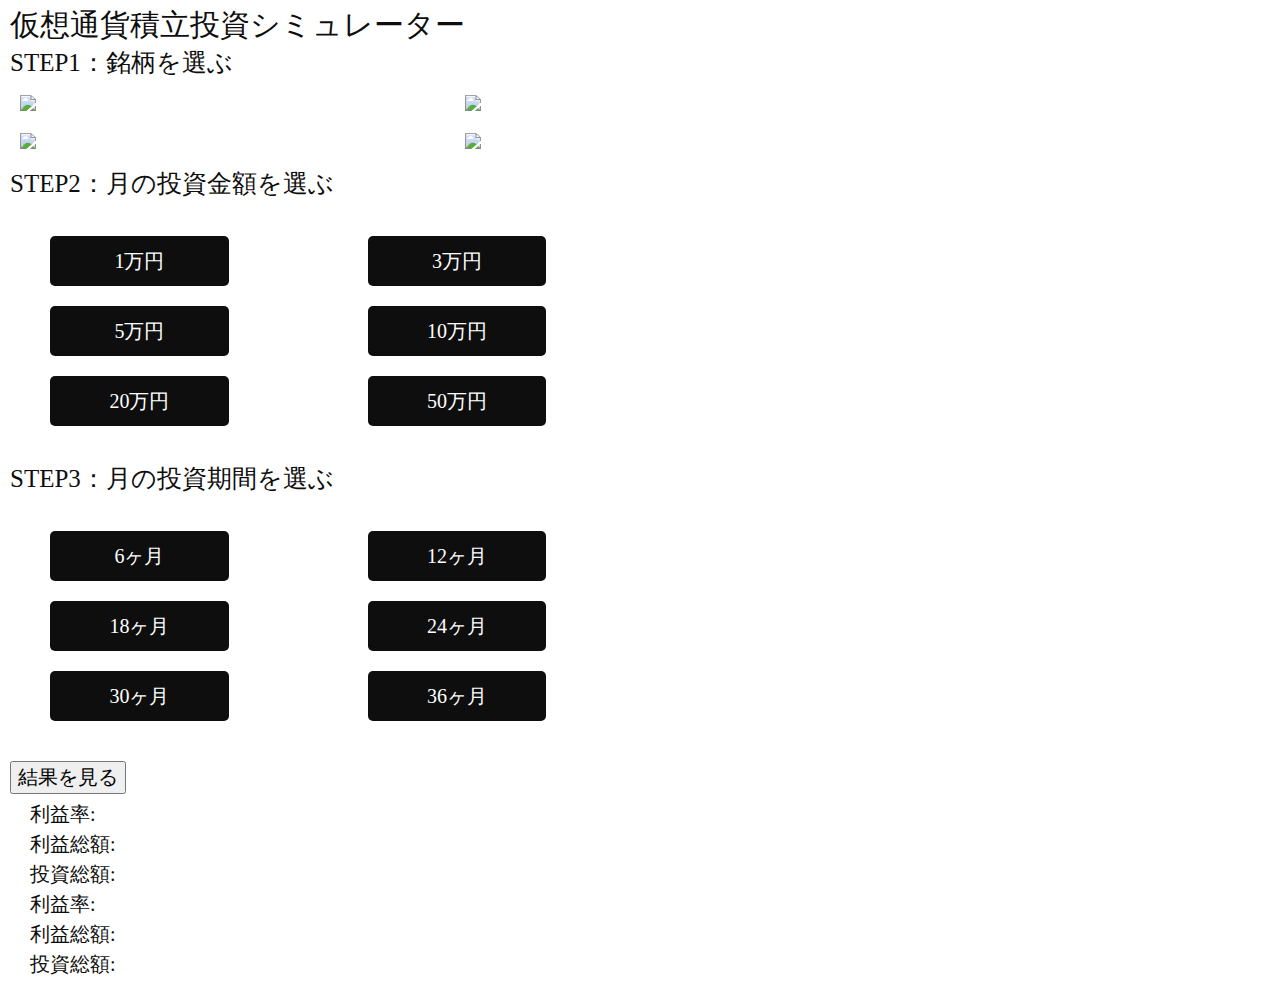
==== index.html @ 1e40255e "adjustify calculation" ====
<!DOCTYPE html>
<html lang="ja">
<head>
  <meta charset="utf-8">
  <meta name="viewport" content="width=device-width, user-scalable=1">
  <title>積立投資シミュレーター</title>
  <link rel="stylesheet" type="text/css" href="index.css">
</head>
<body>
  <div class="wrapper">
    <h1>仮想通貨積立投資シミュレーター</h1>
    <h2>STEP1：銘柄を選ぶ</h2>
    <div class="content crypts">
      <div class="crypto-select" id="btc" onclick="setCrypto(id)"><img src="https://kusacurrency.com/wp-content/uploads/2019/05/BTCcard.png" /></div>
      <div class="crypto-select" id="eth" onclick="setCrypto(id)"><img src="https://kusacurrency.com/wp-content/uploads/2019/05/ETHcard.png" /></div>
      <div class="crypto-select" id="xrp" onclick="setCrypto(id)"><img src="https://kusacurrency.com/wp-content/uploads/2019/05/XRPcard.png" /></div>
      <div class="crypto-select" id="ltc" onclick="setCrypto(id)"><img src="https://kusacurrency.com/wp-content/uploads/2019/05/LTCcard.png" /></div>
    </div>
    <h2>STEP2：月の投資金額を選ぶ</h2>
    <div class="content assets">
      <div class="asset-select" onclick="setYen(10000)"><p>1万円</p></div>
      <div class="asset-select" onclick="setYen(30000)"><p>3万円</p></div>
      <div class="asset-select" onclick="setYen(50000)"><p>5万円</p></div>
      <div class="asset-select" onclick="setYen(100000)"><p>10万円</p></div>
      <div class="asset-select" onclick="setYen(200000)"><p>20万円</p></div>
      <div class="asset-select" onclick="setYen(500000)"><p>50万円</p></div>
    </div>
    <h2>STEP3：月の投資期間を選ぶ</h2>
    <div class="content terms">
      <div class="term-select" onclick="setTerm(6)"><p>6ヶ月</p></div>
      <div class="term-select" onclick="setTerm(12)"><p>12ヶ月</p></div>
      <div class="term-select" onclick="setTerm(18)"><p>18ヶ月</p></div>
      <div class="term-select" onclick="setTerm(24)"><p>24ヶ月</p></div>
      <div class="term-select" onclick="setTerm(30)"><p>30ヶ月</p></div>
      <div class="term-select" onclick="setTerm(36)"><p>36ヶ月</p></div>
    </div>
    <button class="result-button" id="button">結果を見る</button>
    <div class="results">
      <div class="result" id="term"></div>
      <div class="result" id="percentNow">利益率:</div>
      <div class="result" id="profitNow">利益総額:</div>
      <div class="result" id="investmentSumNow">投資総額:</div>
      <div class="result" id="beggining-month"></div>
      <div class="result" id="percent">利益率:</div>
      <div class="result" id="profit">利益総額:</div>
      <div class="result" id="investmentSum">投資総額:</div>
    </div>
</body>

<script type="text/javascript">
//window.load()を最後に忘れずに

//本日の日付
const now = new Date();
const year = now.getFullYear();
const month = now.getMonth() + 1;//getMonthは0~11のため+1が入る
const day = now.getDate();
const today = year+"年"+month+"月"+day+"日";
const BegginingOfMonth = year+"年"+month+"月"+'1日';

console.log(today);

//変更したいDOMの準備と変数宣言
const cryptoSelector = document.getElementsByClassName('crypto-select');
const assetSelector = document.getElementsByClassName('asset-select');
const termSelector = document.getElementsByClassName('term-select');

let priceHistory = [45747,63479,64986,60250,49704,42474,36984,44891,38346,25471,30400,29331,28164,28572,32249,35344,27907,28285,37999,46452,51803,44728,49340,46911,47669,58788,69451,63747,59523,61621,73528,85385,112671,109532,133085,119946,150066,253478,279645,316561,517053,488629,731952,1147648,1590022,1117811,1107768,744075,1011556,816151,709260,869200,782960,752611,713571,457421,410527,376819,429270,454915,596306];
const BTCpriceHistory = [45747,63479,64986,60250,49704,42474,36984,44891,38346,25471,30400,29331,28164,28572,32249,35344,27907,28285,37999,46452,51803,44728,49340,46911,47669,58788,69451,63747,59523,61621,73528,85385,112671,109532,133085,119946,150066,253478,279645,316561,517053,488629,731952,1147648,1590022,1117811,1107768,744075,1011556,816151,709260,869200,782960,752611,713571,457421,410527,376819,429270,454915,596306];
const ETHpriceHistory = [164,88,111,108,112,281,712,1283,933,1562,1284,1214,1207,1334,1149,984,933,1212,1787,5600,8828,25575,32911,22567,42170,33942,34747,50099,85151,122224,91311,42208,73308,62965,50359,48541,31508,26515,22310,12889,14619,11667,15242,15676,18074];
const XRPpriceHistory = [0.548,0.422,0.383,0.533,0.508,0.509,0.531,1.330,2.927,1.678,1.553,0.933,0.959,1.027,1.386,1.048,0.956,0.661,0.565,0.517,0.726,0.775,0.893,0.832,0.724,0.631,0.687,0.606,0.622,0.893,0.859,0.769,0.763,0.712,0.623,2.434,5.741,27.022,29.490,18.525,28.131,22.244,22.756,28.172,258.693,126.756,96.444,54.597,91.666,66.689,51.543,48.731,37.267,66.339,50.667,41.208,38.625,33.847,35.095,34.262,34.490];
const LTCpriceHistory = [1117,1112,908,775,505,490,410,424,326,221,221,198,172,203,500,576,345,361,460,446,418,372,389,365,389,515,433,415,393,389,419,447,506,460,426,745,1748,2807,4533,4743,7792,6206,6334,9903,26102,17872,21667,12421,16220,12843,9016,8994,6862,6946,5598,3652,3337,3454,5150,6734,8280];

let cryptoChoosed = 0;
let investChoosed = 0;
let termChoosed = 0;
let termStart = '';
let termMonth = 0;

//銘柄の選択
function setCrypto(crypto){
  switch(crypto){
    case 'btc':
      priceHistory = BTCpriceHistory;
      cryptoChoosedPrice = 802000;//現在価格
      break;

    case 'eth':
      priceHistory = ETHpriceHistory;
      cryptoChoosedPrice = 20000;
      break;

    case 'xrp':
      priceHistory = XRPpriceHistory;
      cryptoChoosedPrice = 40;
      break;

    case 'ltc':
      priceHistory = LTCpriceHistory;
      cryptoChoosedPrice = 10000;
      break;
    }
    console.log(cryptoChoosedPrice);
}

//投資金額の選択
function setYen(yen){
  investChoosed = yen;
  console.log('積立金額セット', yen);
}

//投資期間の選択
function setTerm(span){
  termChoosed = span;
  console.log('投資期間セット', span);

  //投資開始日を算出する処理
  let HowLongYear = Math.floor(span / 12);

  if((span%12) == 0 ){
    termStart = (year - HowLongYear)+"年"+ (month +1) +"月1日";
    console.log(termStart);
    return;
  }

  if(HowLongYear > 0){
    let DifferenceMonth = span - (HowLongYear * 12);

    if(DifferenceMonth > month){
          termMonth = 12 - (DifferenceMonth - (month + 1));
          termStart = (year - HowLongYear)+"年"+termMonth+"月1日";
          console.log(termStart);
          return;
      }
        termMonth = (month + 1) - DifferenceMonth;
        termStart = (year - HowLongYear)+"年"+termMonth+"月1日";
        console.log(termStart);
        return;
    }

  if(span > month){
      termMonth = 12 - (span - (month + 1));//当月も含まれるため+1
      HowLongYear = 1;
      termStart = (year -1) +"年"+termMonth+"月1日";
      console.log(termStart);
      return;
    }
    termMonth = (month + 1) - span;//当月も含まれるため+1
    termStart = year+"年"+termMonth+"月1日";
    console.log(termStart);
}


//計算処理
  // const nowPrice = 502000;

  let investSum = 0;
  let storeCrypto = 0;
  let assetJpyTotal = 0;
  let assetJpyTotalNow = 0;
  let profitCal = 0;
  let profitPercentCal = 0;
  let profitCalNow = 0;
  let profitPercentCalNow = 0;

    //resultへの書き込み用の変数宣言
  const begginingMonth = document.getElementById('beggining-month');
  const percent = document.getElementById('percent');
  const percentNow = document.getElementById('percentNow');
  const profit = document.getElementById('profit');
  const profitNow = document.getElementById('profitNow');
  const investmentSum = document.getElementById('investmentSum');
  const investmentSumNow = document.getElementById('investmentSumNow');
  const term = document.getElementById('term');
  const getResult = document.getElementById('button');

    //resultへ出力する計算処理
  getResult.onclick = function(){
    selectHistory = priceHistory.slice(-termChoosed);//マイナスは最後から◯番目の中身を取り出すため
    console.log(selectHistory);
    let cal = selectHistory.map(function(num){
        investSum += investChoosed;
        storeCrypto += (investChoosed / num);
        assetJpyTotal = storeCrypto * num;
        profitCal = assetJpyTotal - investSum;
        profitPercentCal = ((assetJpyTotal / investSum) * 100) - 100;
        console.log(investSum, assetJpyTotal, profitPercentCal);
    });
      //現在価格から本日の損益を出力する計算処理
    assetJpyTotalNow = cryptoChoosedPrice * storeCrypto;
    profitCalNow = assetJpyTotalNow - investSum;
    profitPercentCalNow = ((assetJpyTotalNow / investSum) * 100) - 100;


    console.log('現在の保有資産額は' + (profitCalNow));
    console.log('現在の利益率は' + (profitPercentCalNow));
    //追記予定：現在のBTC価格はです。
    term.innerHTML = '仮に' + termStart + '~' + BegginingOfMonth + '迄の間に、毎月' + investChoosed + '円を投資していた場合の' + '投資結果(' + today +'現在の時点)です。';

    percentNow.innerHTML = '利益率：' + profitPercentCalNow.toFixed(1) + '%';
    profitNow.innerHTML = '利益総額：' + profitCalNow.toFixed(0) + '円' + '（保有している資産総額は' + assetJpyTotalNow.toFixed(0) +'円です。）';
    investmentSumNow.innerHTML = '投資総額：' + investSum + '円';

    begginingMonth.innerHTML = BegginingOfMonth + ' 時点での損益';
    percent.innerHTML = '利益率：' + profitPercentCal.toFixed(1) + '%';
    profit.innerHTML = '利益総額：' + profitCal.toFixed(0) + '円' + '（保有している資産総額は' + assetJpyTotal.toFixed(0) +'円です。）';
    investmentSum.innerHTML = '投資総額：' + investSum + '円';
  };
</script>
</html>
---- index.css ----
/* 初期化 */

html, body, div, span, applet, object, iframe,
h1, h2, h3, h4, h5, h6, p, blockquote, pre,
a, abbr, acronym, address, big, cite, code,
del, dfn, em, img, ins, kbd, q, s, samp,
small, strike, strong, sub, sup, tt, var,
b, u, i, center,
dl, dt, dd, ol, ul, li,
fieldset, form, label, legend,
table, caption, tbody, tfoot, thead, tr, th, td,
article, aside, canvas, details, embed,
figure, figcaption, footer, header, hgroup,
menu, nav, output, ruby, section, summary,
time, mark, audio, video {
	margin: 0;
	padding: 0;
	border: 0;
	font-size: 100%;
	font: inherit;
	vertical-align: baseline;
}

/* HTML5 display-role reset for older browsers */
article, aside, details, figcaption, figure,
footer, header, hgroup, menu, nav, section {
	display: block;
}
body {
	line-height: 1;
}
ol, ul {
	list-style: none;
}
blockquote, q {
	quotes: none;
}
blockquote:before, blockquote:after,
q:before, q:after {
	content: '';
	content: none;
}
table {
	border-collapse: collapse;
	border-spacing: 0;
}
html{
  font-size: 62.5%;
  /* デフォルトが16px→10pxに訂正 */
  /* remはpxの10分の1だから考えやすくなる */
}
body{
  color: #0e0e0e;
}

/* ここから */

h1 {
  font-size: 3rem;
  margin-bottom: 1rem;
}

h2 {
  font-size: 2.5rem;
}

.result-button {
  font-size: 2rem;
}

.wrapper{
  margin-top: 1rem;
  margin-left: 1rem;
}

.content{
  margin-top: 1rem;
  margin-bottom: 1rem;

}

.crypts{
  width: 70%;
  display: grid;
  grid-template-columns: 1fr 1fr;
}

.crypto-select{
  margin: 1rem;
}

/* .btc:hover, .eth:hover, .xrp:hover, .ltc:hover{
  border: solid 2px black;
} */

.crypto-select img{
  width: 30rem;
}

.crypto-select img:hover{
  border: solid 1px #e0e0e0;
  cursor: pointer;
}

.crypt-click-select{
  border: solid 2px blue;
}

#btc, #eth, #xrp, #ltc{

}

.assets {
  width: 50%;
  margin: 3rem;
  display: grid;
  grid-template-columns: 1fr 1fr;
  text-align: center;
}

.asset-select {
  margin: 1rem;
}

.asset-select p{
  font-size: 2rem;
  color: #fff;
  width: 50%;
  padding: 1.5rem;
  background-color: #0e0e0e;
  border-radius: .5rem;
}

.terms{
  width: 50%;
  margin: 3rem;
  display: grid;
  grid-template-columns: 1fr 1fr;
  text-align: center;
}

.term-select{
  margin: 1rem;
}

.term-select p{
  font-size: 2rem;
  color: #fff;
  width: 50%;
  padding: 1.5rem;
  background-color: #0e0e0e;
  border-radius: .5rem;
}

.results {
  margin: 1rem;
  font-size: 2rem;
}

.result {
  margin: 1rem;
}

#term {
  font-size: 1.7rem;
}
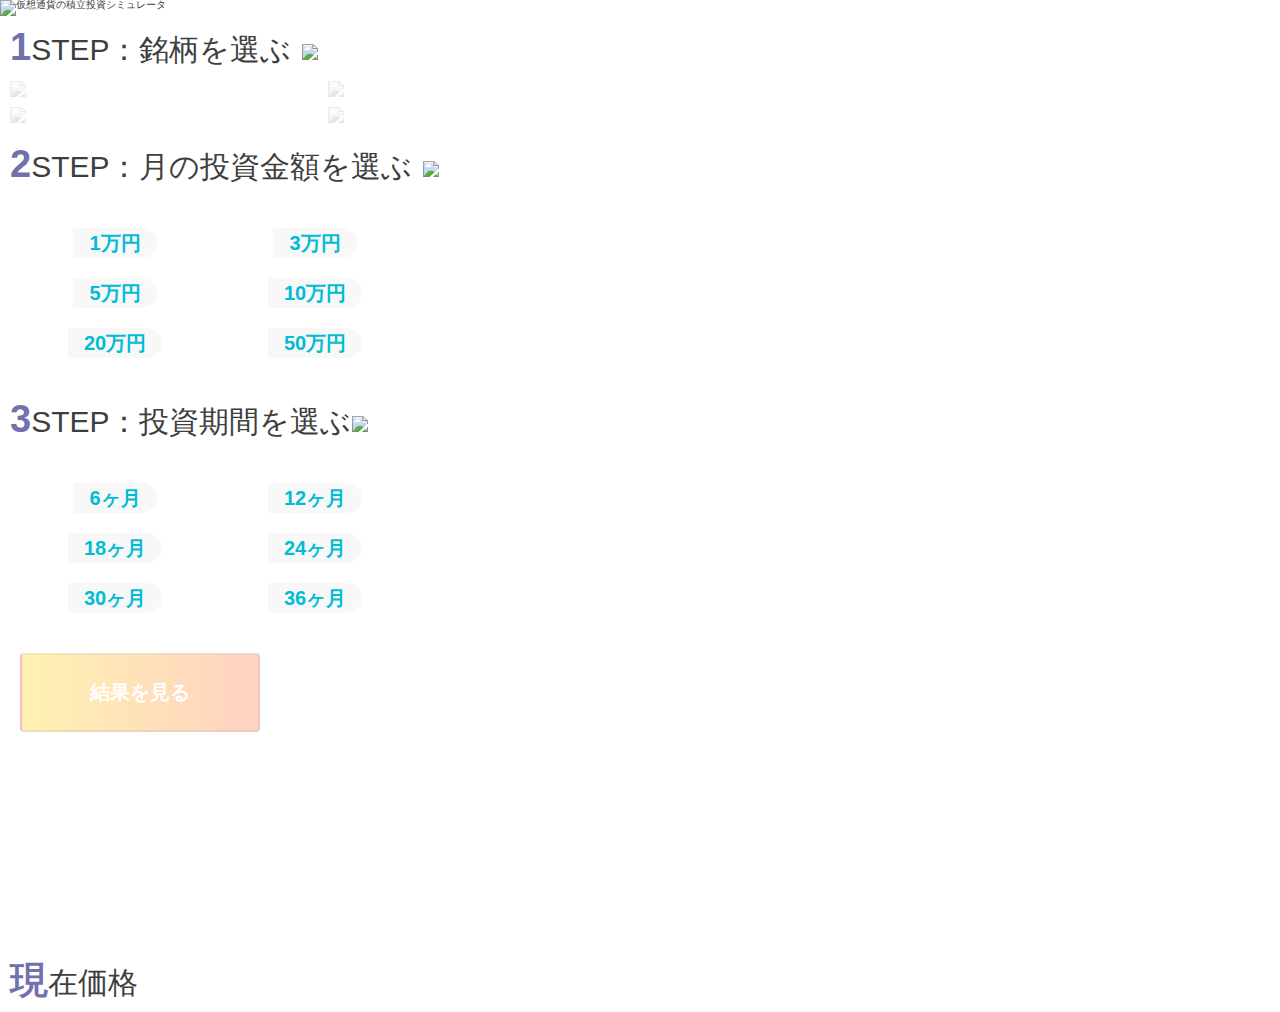
==== commit 51d1e13b: "adjust css for wordpress and catched last price from coinmarket cap" ====
--- a/index.html
+++ b/index.html
@@ -3,54 +3,70 @@
 <head>
   <meta charset="utf-8">
   <meta name="viewport" content="width=device-width, user-scalable=1">
-  <title>積立投資シミュレーター</title>
+  <title>仮想通貨の積立投資シミュレータ</title>
+  <script src="https://cdnjs.cloudflare.com/ajax/libs/Chart.js/2.1.4/Chart.min.js"></script>
   <link rel="stylesheet" type="text/css" href="index.css">
+  <link href="https://use.fontawesome.com/releases/v5.6.1/css/all.css" rel="stylesheet">
 </head>
 <body>
+  <header><img src="https://kusacurrency.com/wp-content/uploads/2019/05/dollcostheader2.jpg" alt="仮想通貨の積立投資シミュレータ" /></header>
   <div class="wrapper">
-    <h1>仮想通貨積立投資シミュレーター</h1>
-    <h2>STEP1：銘柄を選ぶ</h2>
-    <div class="content crypts">
-      <div class="crypto-select" id="btc" onclick="setCrypto(id)"><img src="https://kusacurrency.com/wp-content/uploads/2019/05/BTCcard.png" /></div>
+    <h2>1STEP：銘柄を選ぶ<img src="https://kusacurrency.com/wp-content/uploads/2019/05/scienticstCat2.png"/></h2>
+    <div class="content crypts loading" id="loading-crypts">
+      <div class="crypto-select" id="btc" onclick="setCrypto(id)"><img src="https://kusacurrency.com/wp-content/uploads/2019/05/BTCcard2.png" /></div>
       <div class="crypto-select" id="eth" onclick="setCrypto(id)"><img src="https://kusacurrency.com/wp-content/uploads/2019/05/ETHcard.png" /></div>
       <div class="crypto-select" id="xrp" onclick="setCrypto(id)"><img src="https://kusacurrency.com/wp-content/uploads/2019/05/XRPcard.png" /></div>
       <div class="crypto-select" id="ltc" onclick="setCrypto(id)"><img src="https://kusacurrency.com/wp-content/uploads/2019/05/LTCcard.png" /></div>
     </div>
-    <h2>STEP2：月の投資金額を選ぶ</h2>
+    <h2>2STEP：月の投資金額を選ぶ<img src="https://kusacurrency.com/wp-content/uploads/2019/05/scienticstCat2.png"/></h2>
     <div class="content assets">
-      <div class="asset-select" onclick="setYen(10000)"><p>1万円</p></div>
-      <div class="asset-select" onclick="setYen(30000)"><p>3万円</p></div>
-      <div class="asset-select" onclick="setYen(50000)"><p>5万円</p></div>
-      <div class="asset-select" onclick="setYen(100000)"><p>10万円</p></div>
-      <div class="asset-select" onclick="setYen(200000)"><p>20万円</p></div>
-      <div class="asset-select" onclick="setYen(500000)"><p>50万円</p></div>
-    </div>
-    <h2>STEP3：月の投資期間を選ぶ</h2>
+      <div class="asset-select" onclick="setYen(10000)" id="10000yen"><p>1万円</p></div>
+      <div class="asset-select" onclick="setYen(30000)" id="30000yen"><p>3万円</p></div>
+      <div class="asset-select" onclick="setYen(50000)" id="50000yen"><p>5万円</p></div>
+      <div class="asset-select" onclick="setYen(100000)" id="100000yen"><p>10万円</p></div>
+      <div class="asset-select" onclick="setYen(200000)" id="200000yen"><p>20万円</p></div>
+      <div class="asset-select" onclick="setYen(500000)" id="500000yen"><p>50万円</p></div>
+    </div>
+    <h2>3STEP：投資期間を選ぶ<img class="wow" src="https://kusacurrency.com/wp-content/uploads/2019/05/scienceCat3.png"/></h2>
     <div class="content terms">
-      <div class="term-select" onclick="setTerm(6)"><p>6ヶ月</p></div>
-      <div class="term-select" onclick="setTerm(12)"><p>12ヶ月</p></div>
-      <div class="term-select" onclick="setTerm(18)"><p>18ヶ月</p></div>
-      <div class="term-select" onclick="setTerm(24)"><p>24ヶ月</p></div>
-      <div class="term-select" onclick="setTerm(30)"><p>30ヶ月</p></div>
-      <div class="term-select" onclick="setTerm(36)"><p>36ヶ月</p></div>
-    </div>
-    <button class="result-button" id="button">結果を見る</button>
-    <div class="results">
-      <div class="result" id="term"></div>
-      <div class="result" id="percentNow">利益率:</div>
-      <div class="result" id="profitNow">利益総額:</div>
-      <div class="result" id="investmentSumNow">投資総額:</div>
+      <div class="term-select" onclick="setTerm(6)" id="6months"><p>6ヶ月</p></div>
+      <div class="term-select" onclick="setTerm(12)" id="12months"><p>12ヶ月</p></div>
+      <div class="term-select" onclick="setTerm(18)" id="18months"><p>18ヶ月</p></div>
+      <div class="term-select" onclick="setTerm(24)" id="24months"><p>24ヶ月</p></div>
+      <div class="term-select" onclick="setTerm(30)" id="30months"><p>30ヶ月</p></div>
+      <div class="term-select" onclick="setTerm(36)" id="36months"><p>36ヶ月</p></div>
+    </div>
+    <button disabled class="result-button" id="know-profit" type="submit">結果を見る</button>
+    <div class="results" id="button-add">
+      <div class="result" id="today-show"></div>
+      <div class="result"><p id="term"></p></div>
+      <div class="result" id="percentNow"></div>
+      <div class="result" id="profitNow"></div>
+      <div class="result" id="investmentSumNow"></div>
       <div class="result" id="beggining-month"></div>
-      <div class="result" id="percent">利益率:</div>
-      <div class="result" id="profit">利益総額:</div>
-      <div class="result" id="investmentSum">投資総額:</div>
-    </div>
+      <div class="result" id="percent"></div>
+      <div class="result" id="profit"></div>
+      <div class="result" id="investmentSum"></div>
+      <div class="chartResult">
+        <canvas id="myChart"></canvas>
+        <p class="chart-description" id="plusAnalysis"></p>
+        <p class="chart-description" id="minusAnalysis"></p>
+      </div>
+    </div>
+    <h2>現在価格</h2>
+    <div class="now-price">
+      <div class="coinmarketcap-currency-widget" data-currencyid="1" data-base="JPY" data-secondary="" data-ticker="true" data-rank="false" data-marketcap="false" data-volume="false" data-stats="USD" data-statsticker="false"></div>
+      <div class="coinmarketcap-currency-widget" data-currencyid="1027" data-base="JPY" data-secondary="" data-ticker="true" data-rank="false" data-marketcap="false" data-volume="false" data-stats="USD" data-statsticker="false"></div>
+      <div class="coinmarketcap-currency-widget" data-currencyid="52" data-base="JPY" data-secondary="" data-ticker="true" data-rank="false" data-marketcap="false" data-volume="false" data-stats="USD" data-statsticker="false"></div>
+      <div class="coinmarketcap-currency-widget" data-currencyid="2" data-base="JPY" data-secondary="" data-ticker="true" data-rank="false" data-marketcap="false" data-volume="false" data-stats="USD" data-statsticker="false"></div>
+    </div>
+
+  </div>
 </body>
-
 <script type="text/javascript">
-//window.load()を最後に忘れずに
 
 //本日の日付
+///////////////////
 const now = new Date();
 const year = now.getFullYear();
 const month = now.getMonth() + 1;//getMonthは0~11のため+1が入る
@@ -58,62 +74,132 @@
 const today = year+"年"+month+"月"+day+"日";
 const BegginingOfMonth = year+"年"+month+"月"+'1日';
 
-console.log(today);
+//本日の仮想通貨の価格
+///////////////////
+let catchCoinmarketPrice = [];
+let cryptsPrice = [];
+
+const getCryptoPrice = function(){
+  if(catchCoinmarketPrice.length < 8){
+      catchCoinmarketPrice = document.querySelectorAll("div.coinmarketcap-currency-widget > div > div > div > span");
+      setTimeout(getCryptoPrice, '1000');
+      return;
+    }
+
+  const match = /^\d+\.?\d{2}/;
+  let oddElement = [];
+  let textSplit = '';
+
+  for(i=0;catchCoinmarketPrice.length > i;i++){
+      if((i % 2) == 1){
+        oddElement.push(catchCoinmarketPrice[i]);
+      }
+  }
+    let elementTagRemove = oddElement.map(function(element){
+    let elementText = element.innerText;
+    let textRemove = elementText.replace(',', '');
+    let textSplit = match.exec(textRemove);
+    cryptsPrice.push(textSplit);
+  });
+    console.log(cryptsPrice);
+    let loading  = document.getElementById('loading-crypts');
+    loading.classList.remove('loading');
+    return cryptsPrice;
+}
+
+window.onload = getCryptoPrice();
 
 //変更したいDOMの準備と変数宣言
+///////////////////
 const cryptoSelector = document.getElementsByClassName('crypto-select');
 const assetSelector = document.getElementsByClassName('asset-select');
 const termSelector = document.getElementsByClassName('term-select');
 
-let priceHistory = [45747,63479,64986,60250,49704,42474,36984,44891,38346,25471,30400,29331,28164,28572,32249,35344,27907,28285,37999,46452,51803,44728,49340,46911,47669,58788,69451,63747,59523,61621,73528,85385,112671,109532,133085,119946,150066,253478,279645,316561,517053,488629,731952,1147648,1590022,1117811,1107768,744075,1011556,816151,709260,869200,782960,752611,713571,457421,410527,376819,429270,454915,596306];
+let cryptoSwitch = '';
+let assetSwitch = '';
+let termSwitch = '';
+
 const BTCpriceHistory = [45747,63479,64986,60250,49704,42474,36984,44891,38346,25471,30400,29331,28164,28572,32249,35344,27907,28285,37999,46452,51803,44728,49340,46911,47669,58788,69451,63747,59523,61621,73528,85385,112671,109532,133085,119946,150066,253478,279645,316561,517053,488629,731952,1147648,1590022,1117811,1107768,744075,1011556,816151,709260,869200,782960,752611,713571,457421,410527,376819,429270,454915,596306];
 const ETHpriceHistory = [164,88,111,108,112,281,712,1283,933,1562,1284,1214,1207,1334,1149,984,933,1212,1787,5600,8828,25575,32911,22567,42170,33942,34747,50099,85151,122224,91311,42208,73308,62965,50359,48541,31508,26515,22310,12889,14619,11667,15242,15676,18074];
 const XRPpriceHistory = [0.548,0.422,0.383,0.533,0.508,0.509,0.531,1.330,2.927,1.678,1.553,0.933,0.959,1.027,1.386,1.048,0.956,0.661,0.565,0.517,0.726,0.775,0.893,0.832,0.724,0.631,0.687,0.606,0.622,0.893,0.859,0.769,0.763,0.712,0.623,2.434,5.741,27.022,29.490,18.525,28.131,22.244,22.756,28.172,258.693,126.756,96.444,54.597,91.666,66.689,51.543,48.731,37.267,66.339,50.667,41.208,38.625,33.847,35.095,34.262,34.490];
 const LTCpriceHistory = [1117,1112,908,775,505,490,410,424,326,221,221,198,172,203,500,576,345,361,460,446,418,372,389,365,389,515,433,415,393,389,419,447,506,460,426,745,1748,2807,4533,4743,7792,6206,6334,9903,26102,17872,21667,12421,16220,12843,9016,8994,6862,6946,5598,3652,3337,3454,5150,6734,8280];
+let priceHistory = BTCpriceHistory;//初期選択状態のためBTC価格を代入
 
 let cryptoChoosed = 0;
-let investChoosed = 0;
+let cryptoName = '';
+let investChoosed = 10000;//初期選択状態の価格のため事前に代入
 let termChoosed = 0;
 let termStart = '';
 let termMonth = 0;
 
 //銘柄の選択
+///////////////////
 function setCrypto(crypto){
+
   switch(crypto){
     case 'btc':
       priceHistory = BTCpriceHistory;
-      cryptoChoosedPrice = 802000;//現在価格
+      cryptoChoosedPrice = cryptsPrice[0];//現在価格
+      cryptoName = 'BTC';
       break;
 
     case 'eth':
       priceHistory = ETHpriceHistory;
-      cryptoChoosedPrice = 20000;
+      cryptoChoosedPrice = cryptsPrice[1];
+      cryptoName = 'ETH';
       break;
 
     case 'xrp':
       priceHistory = XRPpriceHistory;
-      cryptoChoosedPrice = 40;
+      cryptoChoosedPrice = cryptsPrice[2];
+      cryptoName = 'XRP';
       break;
 
     case 'ltc':
       priceHistory = LTCpriceHistory;
-      cryptoChoosedPrice = 10000;
+      cryptoChoosedPrice = cryptsPrice[3];
+      cryptoName = 'LTC';
       break;
     }
+
+    //初期選択時
+    if(cryptoSwitch){
+      document.getElementById(cryptoSwitch).classList.remove('crypto-selected');
+    }
+    document.getElementById(crypto).classList.add('crypto-selected');
+    cryptoSwitch = crypto;
+    buttonCheck(termSwitch);
     console.log(cryptoChoosedPrice);
 }
 
 //投資金額の選択
+///////////////////
 function setYen(yen){
   investChoosed = yen;
   console.log('積立金額セット', yen);
+
+  if(assetSwitch){
+    document.getElementById(assetSwitch + 'yen').classList.remove('asset-selected');
+  }
+  document.getElementById(yen + 'yen').classList.add('asset-selected');
+  assetSwitch = yen;
+  buttonCheck(termSwitch);
 }
 
 //投資期間の選択
+///////////////////
 function setTerm(span){
   termChoosed = span;
   console.log('投資期間セット', span);
 
+  //初期選択時
+  if(termSwitch){
+      document.getElementById(termSwitch + 'months').classList.remove('term-selected');
+  }
+  document.getElementById(span + 'months').classList.add('term-selected');
+  termSwitch = span;
+
+  buttonCheck(termSwitch);
   //投資開始日を算出する処理
   let HowLongYear = Math.floor(span / 12);
 
@@ -127,6 +213,7 @@
     let DifferenceMonth = span - (HowLongYear * 12);
 
     if(DifferenceMonth > month){
+          HowLongYear += 1;//１年前を跨ぐ
           termMonth = 12 - (DifferenceMonth - (month + 1));
           termStart = (year - HowLongYear)+"年"+termMonth+"月1日";
           console.log(termStart);
@@ -141,19 +228,25 @@
   if(span > month){
       termMonth = 12 - (span - (month + 1));//当月も含まれるため+1
       HowLongYear = 1;
-      termStart = (year -1) +"年"+termMonth+"月1日";
+      termStart = (year - HowLongYear) +"年"+termMonth+"月1日";
       console.log(termStart);
       return;
     }
     termMonth = (month + 1) - span;//当月も含まれるため+1
     termStart = year+"年"+termMonth+"月1日";
     console.log(termStart);
-}
-
+
+}
+
+//３STEPを選択後にボタンを有効化する処理
+function buttonCheck(Switch){
+  if(termSwitch && assetSwitch && cryptoSwitch){
+      document.getElementById('know-profit').disabled = false;
+  }
+}
 
 //計算処理
-  // const nowPrice = 502000;
-
+///////////////////
   let investSum = 0;
   let storeCrypto = 0;
   let assetJpyTotal = 0;
@@ -163,8 +256,14 @@
   let profitCalNow = 0;
   let profitPercentCalNow = 0;
 
+  //chartJSに必要なデータ
+  let profitPercentData = [];
+  let investTerm = [];
+  let plusTerm = 0;
     //resultへの書き込み用の変数宣言
   const begginingMonth = document.getElementById('beggining-month');
+  const todayShow = document.getElementById('today-show');
+
   const percent = document.getElementById('percent');
   const percentNow = document.getElementById('percentNow');
   const profit = document.getElementById('profit');
@@ -172,7 +271,10 @@
   const investmentSum = document.getElementById('investmentSum');
   const investmentSumNow = document.getElementById('investmentSumNow');
   const term = document.getElementById('term');
-  const getResult = document.getElementById('button');
+  const getResult = document.getElementById('know-profit');
+
+  const plusAnalysis = document.getElementById('plusAnalysis');
+  const minusAnalysis = document.getElementById('minusAnalysis');
 
     //resultへ出力する計算処理
   getResult.onclick = function(){
@@ -184,27 +286,99 @@
         assetJpyTotal = storeCrypto * num;
         profitCal = assetJpyTotal - investSum;
         profitPercentCal = ((assetJpyTotal / investSum) * 100) - 100;
+        profitPercentData.push(profitPercentCal.toFixed(2));//chartJS用データ
         console.log(investSum, assetJpyTotal, profitPercentCal);
     });
+    for(i=1;profitPercentData.length >= i;i++){
+      if(profitPercentData[i - 1] > 0){
+        plusTerm += 1;//利益率がプラスの期間を計算
+      }
+      investTerm.push(i + 'ヶ月目');//chartJSのx軸へ表示する文字列
+    }
+
+    console.log('利益データ'+ profitPercentData);
       //現在価格から本日の損益を出力する計算処理
+      ///////////////////
     assetJpyTotalNow = cryptoChoosedPrice * storeCrypto;
     profitCalNow = assetJpyTotalNow - investSum;
     profitPercentCalNow = ((assetJpyTotalNow / investSum) * 100) - 100;
-
+    investTerm.push(today);
+    profitPercentData.push(profitPercentCalNow.toFixed(2));
 
     console.log('現在の保有資産額は' + (profitCalNow));
     console.log('現在の利益率は' + (profitPercentCalNow));
-    //追記予定：現在のBTC価格はです。
-    term.innerHTML = '仮に' + termStart + '~' + BegginingOfMonth + '迄の間に、毎月' + investChoosed + '円を投資していた場合の' + '投資結果(' + today +'現在の時点)です。';
-
+
+    //文章を出力する処理。追記予定：現在のBTC価格はです。
+    ///////////////////
+    term.innerHTML = '仮に' + termStart + '~' + BegginingOfMonth + '(' + termChoosed + 'ヶ月)' + '<br/>' + 'の間で毎月１日に' + cryptoName + 'で' + investChoosed + '円を投資していた場合の' + '投資結果(' + today + '現在の時点)です。';
+
+      //シミュレーション当日の損益表記
     percentNow.innerHTML = '利益率：' + profitPercentCalNow.toFixed(1) + '%';
     profitNow.innerHTML = '利益総額：' + profitCalNow.toFixed(0) + '円' + '（保有している資産総額は' + assetJpyTotalNow.toFixed(0) +'円です。）';
     investmentSumNow.innerHTML = '投資総額：' + investSum + '円';
-
+      //直近の月初の損益表記
     begginingMonth.innerHTML = BegginingOfMonth + ' 時点での損益';
+    todayShow.innerHTML = today + ' 時点での損益';
     percent.innerHTML = '利益率：' + profitPercentCal.toFixed(1) + '%';
     profit.innerHTML = '利益総額：' + profitCal.toFixed(0) + '円' + '（保有している資産総額は' + assetJpyTotal.toFixed(0) +'円です。）';
     investmentSum.innerHTML = '投資総額：' + investSum + '円';
+      //ChartJSグラフ関連コメント
+    plusAnalysis.innerHTML = '利益がプラスの期間は' + plusTerm + 'ヶ月間でした。';
+    minusAnalysis.innerHTML = '利益がマイナスの期間は' + (profitPercentData.length - plusTerm - 1) + 'ヶ月間でした。';
+
+    //chartJSの記述
+    var ctx = document.getElementById('myChart').getContext('2d');
+    var myChart = new Chart(ctx, {
+    type: 'line',
+    data: {
+    labels: investTerm,
+    datasets: [{
+    label: '利益率の遷移',
+    data: profitPercentData,
+    backgroundColor: "rgba(153,255,51,0.4)"
+    },]
+    }
+    });
   };
+
+    //結果を見るボタンクリック後に消す(onclick=()を効かせられなかったため)
+    ///////////////////
+    let hideResultButton = document.getElementById('know-profit');
+    hideResultButton.addEventListener('click', RemoveAddButton);
+
+    function RemoveAddButton(){
+      document.getElementById('know-profit').classList.add('hide-button');
+      document.getElementById('know-profit').classList.remove('result-button');
+
+      //Twitterシェアボタンを生成する
+        //Twitterへのシェア内容
+      const ShareURL = '';
+      const TweetContent = '';
+      const Account = '';
+      const HashTags = '';
+
+      let makeTwitterButton = document.createElement('a');
+
+      makeTwitterButton.id = ('twitter');
+      makeTwitterButton.href = (ShareURL);
+      makeTwitterButton.innerHTML = 'この結果をTwitterでシェアする';
+      makeTwitterButton.classList.add('chart-description')
+      document.getElementById('button-add').appendChild(makeTwitterButton);
+
+        // //Twitterロゴ取得
+        // let twitterLogo = document.createElement('img');
+        // twitterLogo.src = "img/twitterBtn.png";
+        // document.getElementById('twitter').insertBefore(twitterLogo, twitterLogo.firstChild);
+
+      //結果にもう一回シミュレートするボタンも生成しておく
+      let reSimulateButton = document.createElement('a');
+      reSimulateButton.id = ('resimulate-button');
+      reSimulateButton.innerHTML = 'もう一回シミュレートする';
+      reSimulateButton.classList.add('chart-description');
+      reSimulateButton.onclick = function(){location.reload();};
+      document.getElementById('button-add').appendChild(reSimulateButton);
+    }
+
 </script>
+
 </html>
--- a/index.css
+++ b/index.css
@@ -1,5 +1,6 @@
+/* ///////////// */
 /* 初期化 */
-
+/* ///////////// */
 html, body, div, span, applet, object, iframe,
 h1, h2, h3, h4, h5, h6, p, blockquote, pre,
 a, abbr, acronym, address, big, cite, code,
@@ -49,11 +50,29 @@
   /* デフォルトが16px→10pxに訂正 */
   /* remはpxの10分の1だから考えやすくなる */
 }
+
 body{
-  color: #0e0e0e;
-}
-
+  color: #3e3e3e;
+}
+
+/* ///////////// */
 /* ここから */
+/* ///////////// */
+body{
+	font-family: Helvetica,"游ゴシック",YuGothic,"Hiragino Kaku Gothic ProN",Meiryo,sans-serif;
+  color: #3e3e3e;
+}
+
+header img{
+
+	width: 100vw;
+}
+
+.wrapper{
+  font-size: 62.5%;
+  /* デフォルトが16px→10pxに訂正 */
+  /* remはpxの10分の1だから考えやすくなる */
+}
 
 h1 {
   font-size: 3rem;
@@ -61,7 +80,23 @@
 }
 
 h2 {
-  font-size: 2.5rem;
+  font-size: 3rem;
+}
+
+h2::first-letter {
+  font-size: 3.8rem;
+	font-weight: bold;
+  color: #7172ac;
+}
+
+h2 img{
+	width: 7rem;
+	padding-left: 1rem;
+}
+
+.wow{
+	width: 9rem;
+	padding-left: 0rem;
 }
 
 .result-button {
@@ -80,87 +115,424 @@
 }
 
 .crypts{
-  width: 70%;
+  width: 50%;
   display: grid;
   grid-template-columns: 1fr 1fr;
 }
 
 .crypto-select{
-  margin: 1rem;
-}
-
-/* .btc:hover, .eth:hover, .xrp:hover, .ltc:hover{
-  border: solid 2px black;
-} */
+	margin: 0 1rem 1rem 0;
+	cursor: pointer;
+}
+
+.crypto-select:hover{
+	border: 11px solid #aaffff;
+	border-radius: 2.3rem;
+}
 
 .crypto-select img{
   width: 30rem;
+	display: block;
+	overflow: hidden;
 }
 
 .crypto-select img:hover{
-  border: solid 1px #e0e0e0;
   cursor: pointer;
-}
+	margin: -11px;
+	/* box-sizing: border-box;
+	border: 10px solid black; */
+}
+
+.crypto-selected{
+	border: 11px solid #aaffff;
+	border-radius: 2.3rem;
+}
+
+.crypto-selected img{
+	margin: -11px;
+}
+
 
 .crypt-click-select{
   border: solid 2px blue;
 }
 
+.loading{
+	opacity: 0.2;
+}
+
 #btc, #eth, #xrp, #ltc{
 
 }
 
 .assets {
-  width: 50%;
+	width: 30%;
   margin: 3rem;
   display: grid;
   grid-template-columns: 1fr 1fr;
-  text-align: center;
-}
-
-.asset-select {
-  margin: 1rem;
+}
+
+.asset-select{
+	margin: 1rem auto;
+	padding: 0 5rem 0 0;
+	text-align: center;
+	width: 15rem;
+	cursor: pointer;
 }
 
 .asset-select p{
-  font-size: 2rem;
-  color: #fff;
-  width: 50%;
-  padding: 1.5rem;
-  background-color: #0e0e0e;
-  border-radius: .5rem;
+	width: 80%;
+	font-size: 2rem;
+	position: relative;
+  display: inline-block;
+  font-weight: bold;
+  padding: 0.75em 0.8em;
+  text-decoration: none;
+  color: #00BCD4;
+  background: #f8f8f8;
+  border-radius: 0 15px 15px 0;
+  transition: .25s;
+}
+
+.asset-select p:hover{
+	background: #636363;
+}
+
+.asset-selected p{
+	background: #636363;
 }
 
 .terms{
-  width: 50%;
+	width: 30%;
   margin: 3rem;
   display: grid;
   grid-template-columns: 1fr 1fr;
-  text-align: center;
 }
 
 .term-select{
-  margin: 1rem;
+	margin: 1rem auto;
+	padding: 0 5rem 0 0;
+	text-align: center;
+	width: 15rem;
 }
 
 .term-select p{
-  font-size: 2rem;
-  color: #fff;
-  width: 50%;
-  padding: 1.5rem;
-  background-color: #0e0e0e;
-  border-radius: .5rem;
+	width: 80%;
+	font-size: 2rem;
+	position: relative;
+  display: inline-block;
+  font-weight: bold;
+  padding: 0.75em 0.8em;
+  text-decoration: none;
+  color: #00BCD4;
+  background: #f8f8f8;
+  border-radius: 0 15px 15px 0;
+  transition: .25s;
+	cursor: pointer;
+}
+
+.term-select p:hover{
+	background: #636363;
+}
+
+.term-selected p{
+	background: #636363;
 }
 
 .results {
-  margin: 1rem;
+  margin: 2rem 0 0 0;
   font-size: 2rem;
 }
 
 .result {
   margin: 1rem;
+	padding: 0 0 0 1rem;
+}
+
+.result p {
+	padding: 1rem 0 0 0;
+	line-height: 2.2rem;
+}
+
+.chart-description{
+	padding: 0.5rem 0;
 }
 
 #term {
-  font-size: 1.7rem;
-}
+  font-size: 1.8rem;
+}
+
+#beggining-month, #today-show{
+	margin-top: 2rem;
+	font-size: 2.5rem;
+	font-weight: bold;
+}
+
+/* ここから下がボタンのCSS　*/
+
+.hide-button{
+	display: none;
+	transition: .5s;
+}
+
+.result-button {
+	margin-left: 1rem;
+  display: inline-block;
+  width: 24rem;
+  text-align: center;
+  font-size: 2rem;
+  color: #FFF;
+  text-decoration: none;
+  font-weight: bold;
+  padding: 24px 24px;
+  border-radius: 4px;
+  background-image: linear-gradient(-90deg, #FF006E, #FFD500);
+  transition: .5s;
+  background-size: 200%;
+}
+
+.result-button:hover {
+  background-position: right center;
+}
+
+.result-button:disabled {
+	opacity: 0.3;
+}
+
+#resimulate-button{
+	margin-left: 1rem;
+  display: inline-block;
+  width: 24rem;
+  text-align: center;
+  font-size: 16px;
+  color: #FFF;
+  text-decoration: none;
+  font-weight: bold;
+  padding: 12px 24px;
+  border-radius: 4px;
+  background-image: linear-gradient(-90deg, #68a56f, #92e59c);
+  transition: .5s;
+  background-size: 200%;
+	cursor: pointer;
+}
+
+#twitter{
+	margin: 1.5rem 0;
+	margin-left: 1rem;
+  display: block;
+  width: 30rem;
+  text-align: center;
+  font-size: 1.8rem;
+  color: #FFF;
+  text-decoration: none;
+  font-weight: bold;
+  padding: 26px 34px;
+  border-radius: 4px;
+  background-image: linear-gradient(-90deg, #2780db, #66a6e8);
+  transition: .5s;
+  background-size: 200%;
+	cursor: pointer;
+}
+
+#twitter img{
+	margin-top: 1rem;
+	text-align: center;
+	width: 5rem;
+	display: inline-block;
+}
+
+/* ///////////// */
+/* コインマーケットキャップ */
+/* ///////////// */
+.now-price{
+	display: grid;
+	grid-template-columns: 1fr 1fr;
+}
+ @media only screen and (max-width: 767px)  {
+ 	.now-price{
+      grid-template-columns: 1fr;
+   }
+}
+
+.coinmarketcap-currency-widget{
+	margin: 0.3rem 0.3rem 0 0;
+}
+
+
+/* ///////////// */
+/* 背景デザイン */
+/* ///////////// */
+#inner-content {
+	background-color: #fcfeff;
+	background-image:
+	 radial-gradient(#ededed 1px, transparent 1px);
+	background-size: 20px 20px;
+}
+
+
+
+/* ///////////// */
+/* storkテンプレート対策 */
+/* ///////////// */
+.entry-content h2{
+	background: initial;
+	color: initial;
+	box-shadow: initial;
+	padding: initial;
+	font-size: initial;
+}
+
+#myChart{
+
+}
+
+h2 {
+	line-height: initial;
+	/* h2のfont-sizeが効かないので */
+
+}
+
+.h_balloon .entry-content h2:after{
+	/* h2タグのオレンジの吹き出しを消す */
+	content: initial;
+}
+
+#content.lp-wrap h2{
+	font-size: initial;
+	font-size: 1.8rem;
+}
+
+img {
+	/* h2の画像の位置をずらしていた */
+	vertical-align: initial;
+	/* 銘柄を選ぶの画像を小さくしていた */
+	max-width: initial;
+}
+
+.entry-content img{
+	/* h2の画像のズレを消す */
+	margin: initial;
+	max-width: initial;
+}
+
+.crypto-select img{
+	width: initial;
+	width: 18rem;
+}
+
+.asset-select p{
+	width: initial;
+
+	/* 投資金額の選択項目を調節 */
+	padding: initial;
+	padding: .25em .8em;
+}
+
+.term-select p{
+	width: initial;
+
+	/* 投資金額の選択項目を調節 */
+	padding: initial;
+	padding: .25em .8em;
+}
+
+.entry-content p{
+	margin: initial;
+	margin: 0;
+}
+
+.bgfull .footer, .footer.bg, .footer .inner{
+ width: 100%;
+}
+
+.crypto-selected img {
+	margin: -11px !important;
+}
+
+@media only screen and (max-width: 767px)  {
+		#content.lp-wrap h2{
+			font-size: initial;
+			font-size: 1.2rem;
+		}
+		h2 img{
+			width: 4rem;
+			padding-left: 0.2rem;
+		}
+		h2::first-letter {
+		  font-size: 2.8rem;
+		}
+		.wow{
+			width: 5rem;
+		}
+		.crypto-select img{
+			width: 8rem;
+		}
+		.crypto-selected img{
+			margin: -4px !important
+		}
+		.crypto-selected{
+			border: 4px solid #aff;
+			border-radius: 1rem;
+		}
+		.crypto-select:hover{
+			border: 4px solid #aff;
+			border-radius: 1rem;
+		}
+		.assets{
+			margin: 1rem;
+		}
+		.asset-select{
+			text-align: initial;
+			width: 10rem;
+			padding: 0 1rem 0 0;
+		}
+		.asset-select p{
+			padding: .15em .4em;
+			font-size: 1.5rem;
+		}
+		.terms{
+			margin: 1rem;
+		}
+		#term{
+			font-size: 1.3rem;
+		}
+		.term-select{
+			text-align: initial;
+			width: 10rem;
+			padding: 0 1rem 0 0;
+		}
+		.term-select p{
+			padding: .15em .4em;
+			font-size: 1.5rem;
+		}
+		.result-button{
+			width: 14rem;
+			font-size: 1.5rem;
+		}
+		.result{
+			margin: 0;
+			font-size: 1.6rem;
+			padding: 0 0 0.3rem 0;
+		}
+		#beggining-month, #today-show{
+			font-size:  1.8rem;
+		}
+		#term{
+			font-size: 1.2rem;
+			margin-bottom: 1rem;
+		}
+		#twitter{
+			width: 16rem;
+			margin-left: 0rem;
+			font-size: 1rem;
+			padding: 24px 14px;
+		}
+		#resimulate-button{
+			margin-left: 0rem;
+			width: 14rem;
+			font-size: 0.8rem;
+		}
+		.chart-description{
+			font-size: 1.4rem;
+		}
+  }
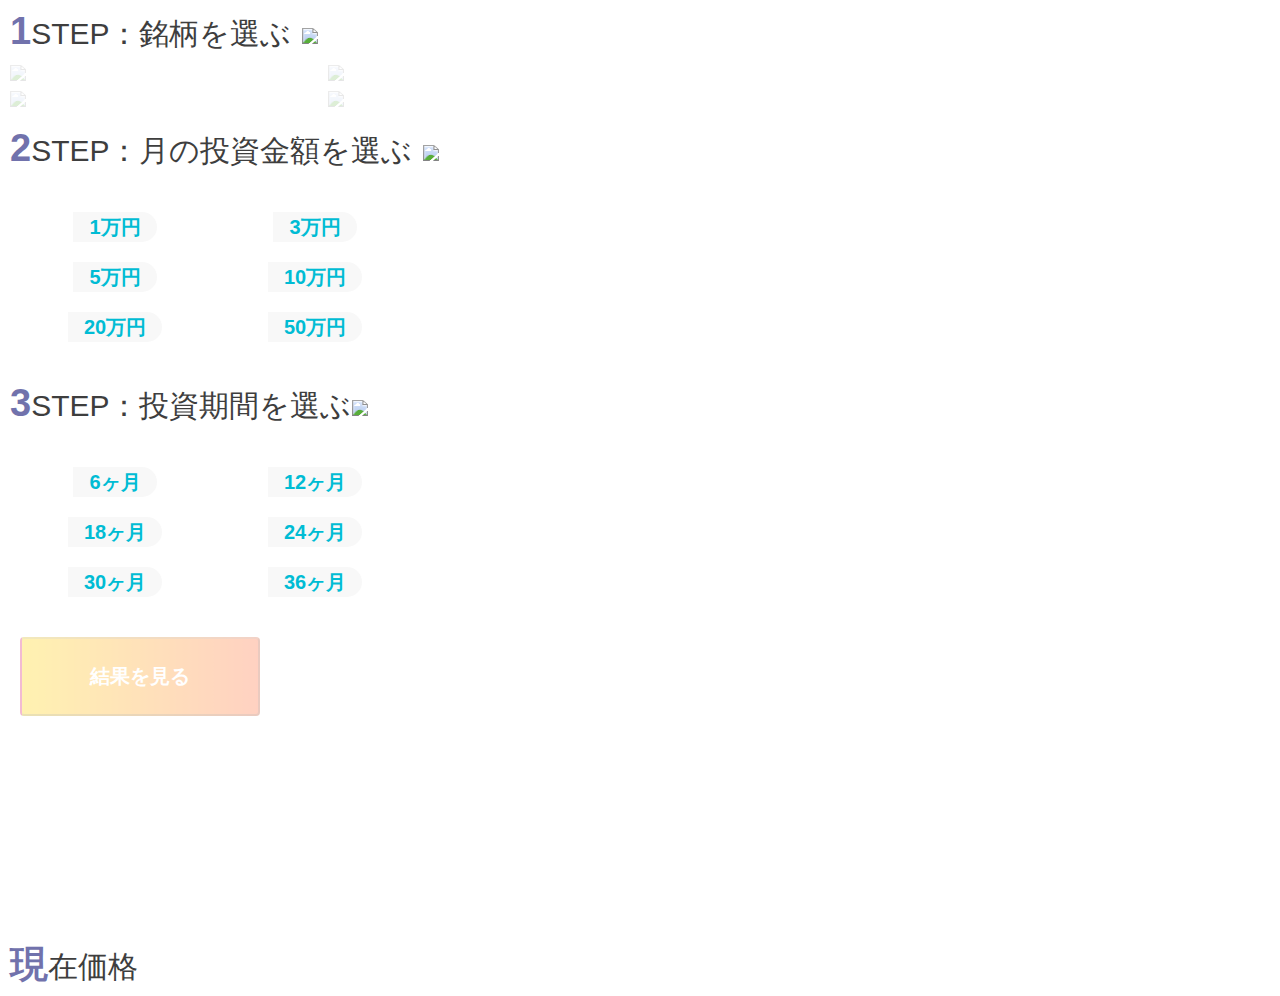
==== commit 361819fc: "adjust header and wrote description" ====
--- a/index.html
+++ b/index.html
@@ -9,7 +9,6 @@
   <link href="https://use.fontawesome.com/releases/v5.6.1/css/all.css" rel="stylesheet">
 </head>
 <body>
-  <header><img src="https://kusacurrency.com/wp-content/uploads/2019/05/dollcostheader2.jpg" alt="仮想通貨の積立投資シミュレータ" /></header>
   <div class="wrapper">
     <h2>1STEP：銘柄を選ぶ<img src="https://kusacurrency.com/wp-content/uploads/2019/05/scienticstCat2.png"/></h2>
     <div class="content crypts loading" id="loading-crypts">
@@ -60,7 +59,6 @@
       <div class="coinmarketcap-currency-widget" data-currencyid="52" data-base="JPY" data-secondary="" data-ticker="true" data-rank="false" data-marketcap="false" data-volume="false" data-stats="USD" data-statsticker="false"></div>
       <div class="coinmarketcap-currency-widget" data-currencyid="2" data-base="JPY" data-secondary="" data-ticker="true" data-rank="false" data-marketcap="false" data-volume="false" data-stats="USD" data-statsticker="false"></div>
     </div>
-
   </div>
 </body>
 <script type="text/javascript">
@@ -77,7 +75,7 @@
 //本日の仮想通貨の価格
 ///////////////////
 let catchCoinmarketPrice = [];
-let cryptsPrice = [];
+let todayPrice = [];
 
 const getCryptoPrice = function(){
   if(catchCoinmarketPrice.length < 8){
@@ -99,12 +97,12 @@
     let elementText = element.innerText;
     let textRemove = elementText.replace(',', '');
     let textSplit = match.exec(textRemove);
-    cryptsPrice.push(textSplit);
+    todayPrice.push(textSplit);
   });
-    console.log(cryptsPrice);
+    console.log(todayPrice);
     let loading  = document.getElementById('loading-crypts');
     loading.classList.remove('loading');
-    return cryptsPrice;
+    return todayPrice;
 }
 
 window.onload = getCryptoPrice();
@@ -139,25 +137,25 @@
   switch(crypto){
     case 'btc':
       priceHistory = BTCpriceHistory;
-      cryptoChoosedPrice = cryptsPrice[0];//現在価格
+      cryptoChoosedPrice = todayPrice[0];//現在価格
       cryptoName = 'BTC';
       break;
 
     case 'eth':
       priceHistory = ETHpriceHistory;
-      cryptoChoosedPrice = cryptsPrice[1];
+      cryptoChoosedPrice = todayPrice[1];
       cryptoName = 'ETH';
       break;
 
     case 'xrp':
       priceHistory = XRPpriceHistory;
-      cryptoChoosedPrice = cryptsPrice[2];
+      cryptoChoosedPrice = todayPrice[2];
       cryptoName = 'XRP';
       break;
 
     case 'ltc':
       priceHistory = LTCpriceHistory;
-      cryptoChoosedPrice = cryptsPrice[3];
+      cryptoChoosedPrice = todayPrice[3];
       cryptoName = 'LTC';
       break;
     }
@@ -326,6 +324,9 @@
     plusAnalysis.innerHTML = '利益がプラスの期間は' + plusTerm + 'ヶ月間でした。';
     minusAnalysis.innerHTML = '利益がマイナスの期間は' + (profitPercentData.length - plusTerm - 1) + 'ヶ月間でした。';
 
+    //リロードした際に再度disabledにしておくため
+    document.getElementById('know-profit').disabled = true;
+
     //chartJSの記述
     var ctx = document.getElementById('myChart').getContext('2d');
     var myChart = new Chart(ctx, {
@@ -352,16 +353,19 @@
 
       //Twitterシェアボタンを生成する
         //Twitterへのシェア内容
-      const ShareURL = '';
-      const TweetContent = '';
-      const Account = '';
-      const HashTags = '';
+
+      const ShareURL = `https://kusacurrency.com/post_lp/dollar-cost-averaging/`;
+      const ShareText = today + 'まで' + termChoosed + 'ヶ月間、' + cryptoName + 'で月' + (investChoosed * 0.0001) + '万円を積立投資していた場合の利益率は' + profitPercentCalNow.toFixed(1)+ '%で、利益額は' + profitCalNow.toFixed(0) + '円です';
+      const UserId = '@CryptoKusacoin';
+      const HashTags = '仮想通貨の積立投資シミュレータ';
+      const ShareTwitter = 'https://twitter.com/intent/tweet?url='+encodeURIComponent(ShareURL)+'&text='+encodeURIComponent(ShareText)+'&hashtags='+encodeURIComponent(HashTags)+'&related='+encodeURIComponent(UserId);
 
       let makeTwitterButton = document.createElement('a');
 
       makeTwitterButton.id = ('twitter');
-      makeTwitterButton.href = (ShareURL);
-      makeTwitterButton.innerHTML = 'この結果をTwitterでシェアする';
+      makeTwitterButton.href = (ShareTwitter);
+      makeTwitterButton.target = ('_blank');
+      makeTwitterButton.innerHTML = '結果をTwitterでシェアする';
       makeTwitterButton.classList.add('chart-description')
       document.getElementById('button-add').appendChild(makeTwitterButton);
 
--- a/index.css
+++ b/index.css
@@ -64,8 +64,7 @@
 }
 
 header img{
-
-	width: 100vw;
+	width: 100%;
 }
 
 .wrapper{
@@ -449,6 +448,21 @@
 	margin: -11px !important;
 }
 
+#main .article header{
+	padding: initial;
+}
+
+#content.lp-wrap .hentry header{
+	padding: initial;
+	padding: .8rem;
+}
+
+.single-title, .page-title, .entry-title{
+	margin: initial;
+	margin: .2em 0;
+}
+
+
 @media only screen and (max-width: 767px)  {
 		#content.lp-wrap h2{
 			font-size: initial;
